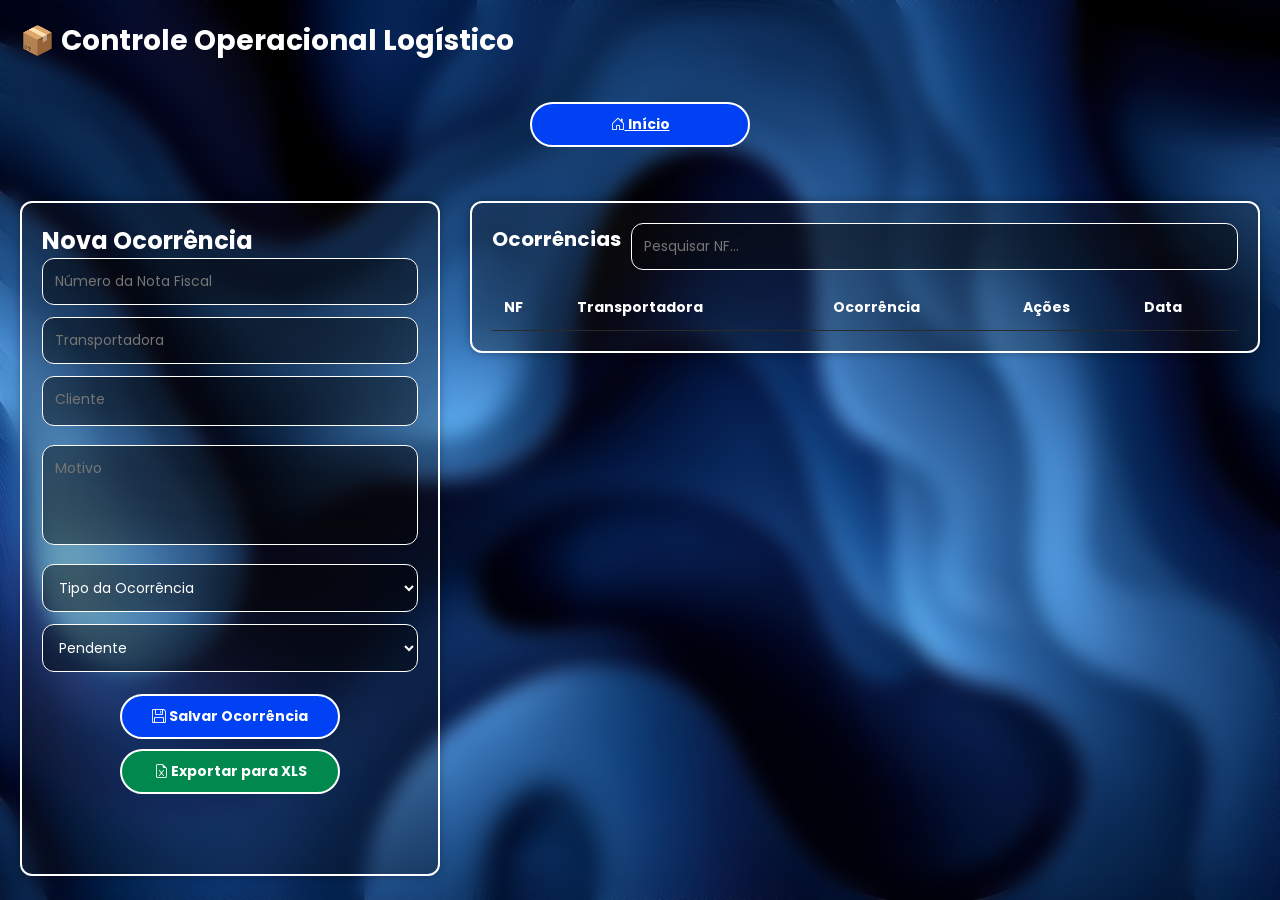
==== index.html @ b0772638 "Rename 02-index.html to index.html" ====
<!DOCTYPE html>
<html lang="pt-BR">
<head>
    <meta charset="UTF-8">
    <meta name="viewport" content="width=device-width, initial-scale=1.0">
    <title>Controle Operacional Logístico</title>
    <link rel="stylesheet" href="04-style.css">
   <link rel="stylesheet" href="https://cdn.jsdelivr.net/npm/bootstrap-icons@1.11.3/font/bootstrap-icons.min.css"> 
</head>
<body>
<img src = "images/fulbck.jpg" alt = "bluewall" class = logo>

<h1>📦 Controle Operacional Logístico</h1>

<div class="overlay">
    <a class="mainBtn" href="01-mainpage.html">
    <i class="bi bi-house-door"></i>
    Início
    </a>
</div>

<div class="container">

        
    <div class="card1" id = "formCard">

        <h2>Nova Ocorrência</h2>

        <input type="text" id="nf" placeholder="Número da Nota Fiscal">

        <input type="text" id="transportadora" placeholder="Transportadora">
        
        <textarea type="text" class="clientArea" id="cliente" placeholder="Cliente"></textarea>

        <textarea id="mtv" placeholder="Motivo"></textarea>

        <select id="tipo">
            <option value="">Tipo da Ocorrência</option>
            <option>Devolução parcial</option>
            <option>Entrega não realizada</option>
            <option>Veículo com problema</option>
            <option>Reagendamento</option>
        </select>
        
        <select id="status">
            <option value="Pendente">Pendente</option>
            <option value="Reentregar">Reentregar</option>
            <option value="DarEntrada">Dar Entrada</option>
        </select>


        <button class="saveBtn" onclick="adicionarOcorrencia()">
            <i class="bi bi-floppy"></i>
            Salvar Ocorrência
        </button>
        <button class= "exportBtn" onclick="exportXls()">
             <i class="bi bi-file-earmark-excel"></i>
            Exportar para XLS
        </button>

        <br><br>

    </div>

    <div class="card">

        <div class="topo">

            <h2>Ocorrências</h2>

            <input
                type="text"
                id="pesquisa"
                placeholder="Pesquisar NF..."
                onkeyup="renderizarTabela()"
            >

        </div>

        <table>

            <thead class = "tableHead">
                <tr>
                    <th>NF</th>
                    <th>Transportadora</th>
                    <th>Ocorrência</th>
                    <th>Ações</th>
                    <th>Data</th>
                </tr>
            </thead>

            <tbody id="tabelaOcorrencias"></tbody>

        </table>

    </div>

</div>

<script src="https://cdn.sheetjs.com/xlsx-latest/package/dist/xlsx.full.min.js"></script>

<script src="03-functions.js"></script>

</body>
</html>
---- 04-style.css ----
/* ===============================
CONTROLE GERAL DE FONTE
=============================== */
@import url('https://fonts.googleapis.com/css2?family=Nunito:ital,wght@0,200..1000;1,200..1000&family=Poppins:ital,wght@0,100;0,200;0,300;0,400;0,500;0,600;0,700;0,800;0,900;1,100;1,200;1,300;1,400;1,500;1,600;1,700;1,800;1,900&display=swap');


/* ===============================
RESET GERAL
=============================== */

*{
    margin:0;
    padding:0;
    box-sizing:border-box;
    font-family:Arial, Helvetica, sans-serif;
    font-family:"Poppins", sans-serif;
}


/* ===============================
BODY PRINCIPAL
=============================== */

body{
    min-height:100vh;
    background: url(images/fulbck.jpg) no-repeat center center fixed;
    background-size: cover;
    background-position: center;
    backdrop-filter: blur(10px);
    color:white;
    padding:20px;
}


/* ===============================
CONTROLE PADRÃO DE IMAGENS
=============================== */

img{ 
    height: 0vh;
    display: none;
    justify-content: center;
}


/* ===============================
TÍTULO PRINCIPAL
=============================== */

h1{
    margin-bottom:20px;
    font-size:28px;
    font-weight:bold;
}


/* ===============================
LAYOUT PRINCIPAL
CONTROLA O CONTEÚDO CENTRAL
=============================== */

.container{
    display:grid;

    /* RESPONSIVO */
    grid-template-columns:minmax(320px, 420px) 1fr;

    gap:30px;
    width:100%;
    align-items:start;
}


/* ===============================
CARDS
=============================== */

#formCard{
    display:none;
}


/* ===============================
ÁREA SUPERIOR
=============================== */

.overlay{
    width:100%;
    padding:10px;
    display:flex;
    margin-bottom: 1vh;
}


/* ===============================
CARD FORMULÁRIO
=============================== */

.card1{

    /* RESPONSIVO */
    width:100%;
    max-width:420px;

    margin-top: 25px;

    backdrop-filter: blur(30px);

    background: rgba(19, 18, 18, 0.267);

    border: 2px solid white;

    padding:20px;

    border-radius:12px;

    box-shadow:0 0 10px rgba(0,0,0,.3);
}


/* ===============================
CARD TABELA
=============================== */

.card{

    width: 100%;

    margin-top: 25px;

    backdrop-filter: blur(30px);

    background: rgba(31, 30, 30, 0.267);

    border: 2px solid white;

    padding:20px;

    border-radius:12px;

    box-shadow:0 0 10px rgba(0,0,0,.3);

    /* RESPONSIVO */
    overflow-x:auto;
}


.card h2{
    margin-bottom:15px;
    font-size:20px;
}


/* ===============================
INPUTS E FORMULÁRIOS
=============================== */

input,
select,
textarea{

    width:100%;

    padding:12px;

    margin-bottom:12px;

    border:1px solid white;

    border-radius:12px;

    backdrop-filter: blur(30px);

    background: rgba(0, 0, 0, 0.363);

    color:white;

    outline:none;

    font-size:14px;
}


/* ===============================
FOCUS DOS CAMPOS
=============================== */

input:focus,
select:focus,
textarea:focus{

    border:2px solid #2563eb;

    transition:0.2s;
}


/* ===============================
ÁREAS DE TEXTO
=============================== */

textarea{

    resize:none;

    height:100px;

    transition:0.2s;
}


textarea:focus{

    height:150px;

    transition:0.2s;
}


.clientArea{

    height: 50px;
}


/* ===============================
BOTÕES PRINCIPAIS
=============================== */

.mainBtn{

    text-align: center;

    /* RESPONSIVO */
    width:100%;
    max-width:220px;

    height:45px;

    padding:10px;

    margin:10px auto;

    display:block;

    border:2px solid white;

    border-radius:25px;

    background:#0041f3;

    color:white;

    font-weight:bold;

    cursor:pointer;

    font-size:14px;

    transition: transform 0.2 ease;
}


.mainBtn:hover{

    background:#002975;

    transform: scale(1.10);
}


/* ===============================
BOTÃO EXPORTAR
=============================== */

.exportBtn{

    text-align: center;

    width:100%;
    max-width:220px;

    height:45px;

    padding:10px;

    margin:10px auto;

    display:block;

    border:2px solid white;

    border-radius:25px;

    background:#00884f;

    color:white;

    font-weight:bold;

    cursor:pointer;

    font-size:14px;

    transition: transform 0.2 ease;
}


.exportBtn:hover{

    background:#005230;

    transform: scale(1.10);
}


/* ===============================
BOTÃO SALVAR
=============================== */

.saveBtn{

    text-align: center;

    width:100%;
    max-width:220px;

    height:45px;

    padding:10px;

    margin:10px auto;

    display:block;

    border:2px solid white;

    border-radius:25px;

    background:#0041f3;

    color:white;

    font-weight:bold;

    cursor:pointer;

    font-size:14px;

    transition: transform 0.2 ease;
}


.saveBtn:hover{

    background:#002975;

    transform: scale(1.10);
}


/* ===============================
BOTÕES GERAIS
=============================== */

button{

    width:100%;

    padding:12px;

    border:none;

    border-radius:8px;

    background:#005ce6;

    color:white;

    font-weight:bold;

    cursor:pointer;

    transition:0.2s;

    font-size:14px;
}


button:hover{

    background:#1d4ed8;
}


/* ===============================
TOPO DA TABELA
=============================== */

.topo{

    display:flex;

    justify-content:space-between;

    align-items:center;

    margin-bottom:15px;

    gap:10px;
}


.topo input{

    margin:0;
}


/* ===============================
TABELA
=============================== */

table{

    width:100%;

    border-collapse:collapse;
}


/* ===============================
CABEÇALHO E CÉLULAS
=============================== */

th,
td{

    padding:12px;

    text-align:left;

    border-bottom:1px solid rgb(42, 42, 42);

    font-size:14px;
}


/* ===============================
CABEÇALHO
=============================== */

.tableHead{

    padding: 100px;

    color:#ffffff;
}


/* ===============================
LINHAS DA TABELA
=============================== */

tbody tr{

    transition:0.2s;
}


tbody tr:hover{

    background:#ffffff36;
}


/* ===============================
STATUS
=============================== */

.status{

    padding:6px 10px;

    border-radius:20px;

    font-size:12px;

    font-weight:bold;

    display:inline-block;
}


/* ===============================
STATUS PENDENTE
=============================== */

.Pendente{

    background:#facc15;

    color:rgb(255, 255, 255);
}


/* ===============================
STATUS REENTREGAR
=============================== */

.Reentregar{

    background:#22c55e;

    color:white;
}


/* ===============================
STATUS DAR ENTRADA
=============================== */

.DarEntrada{

    background:#ef4444;

    color:white;
}


/* ===============================
BOTÃO DELETAR
=============================== */

.deleteBtn{

    background-color:#ff0000;

    border-radius: 15px;

    color: white;

    padding: 6px 10px;

    font-size: 12px;

    border: 2px solid #ffffff;

    transition: transform 0.2 ease;
}


.deleteBtn:hover{

    transform: scale(1.10);

    background-color: rgb(160, 0, 0);
}


/* ===============================
BOTÃO EDITAR
=============================== */

.editBtn{

    border-radius: 15px;

    color: white;

    background-color: rgb(0, 106, 255);

    border: 2px solid #ffffff;

    padding: 6px 10px;

    font-size: 12px;

    transition: transform 0.2 ease;
}


.editBtn:hover{

    transform: scale(1.10);

    background-color: rgb(0, 73, 174);
}


/* ===============================
DASHBOARD
=============================== */

.dashboard{

    display:grid;

    /* RESPONSIVO */
    grid-template-columns:repeat(auto-fit, minmax(180px, 1fr));

    gap:15px;

    margin-bottom:20px;
}


/* ===============================
BOXES DASHBOARD
=============================== */

.dashboard .box{

    background:rgb(42, 42, 42);

    padding:20px;

    border-radius:12px;

    text-align:center;

    box-shadow:0 0 10px rgba(0,0,0,.3);
}


/* ===============================
TÍTULOS DASHBOARD
=============================== */

.dashboard h3{

    font-size:14px;

    margin-bottom:10px;

    color:#94a3b8;
}


/* ===============================
NÚMEROS DASHBOARD
=============================== */

.dashboard p{

    font-size:28px;

    font-weight:bold;
}


/* ===============================
SEÇÃO MAIN PAGE
=============================== */

.boxOne{

    height: auto;

    width:90%;

    max-width:400px;

    background: rgba(19, 18, 18, 0.267);

    align-items: center;

    margin:120px auto;

    padding: 30px;

    display: grid;

    justify-content: center;

    border-radius: 20px; 

    border: 1px solid white;       
}


/* ===============================
LOGO MAIN PAGE
=============================== */

.logo2{

    height:auto;

    width:100%;

    max-width:350px;

    display:block;

    margin:0 auto;

    padding: 5px;
}


/* ===============================
BOTÃO DASHBOARD
=============================== */

.dashBtn{

    width:100%;

    max-width:220px;

    height:45px;

    margin:20px auto;

    padding:10px;

    display:block;

    border:2px solid white;

    border-radius:25px;

    background:#0041f3;

    color:white;

    font-weight:bold;

    cursor:pointer;

    font-size:14px;

    transition: transform 0.2 ease;
}


.dashBtn:hover{

    background:#002975;

    transform: scale(1.10);
}


/* ===============================
TEXTO MAIN PAGE
=============================== */

.line2{

    display: flex;

    justify-content: center;

    margin-bottom: 15px;
}


/* ===============================
RESPONSIVIDADE
=============================== */

@media(max-width: 1024px){

    .container{

        grid-template-columns:1fr;
    }

    .card1{

        max-width:100%;
    }

    .topo{

        flex-direction:column;

        align-items:stretch;
    }

    table{

        font-size:12px;
    }

    th,
    td{

        padding:8px;
    }

    .dashboard{

        grid-template-columns:repeat(2,1fr);
    }

}


@media(max-width: 600px){

    body{

        padding:10px;
    }

    h1{

        font-size:22px;

        text-align:center;
    }

    .dashboard{

        grid-template-columns:1fr;
    }

    .boxOne{

        padding:20px;
    }

    .logo2{

        max-width:250px;
    }

}
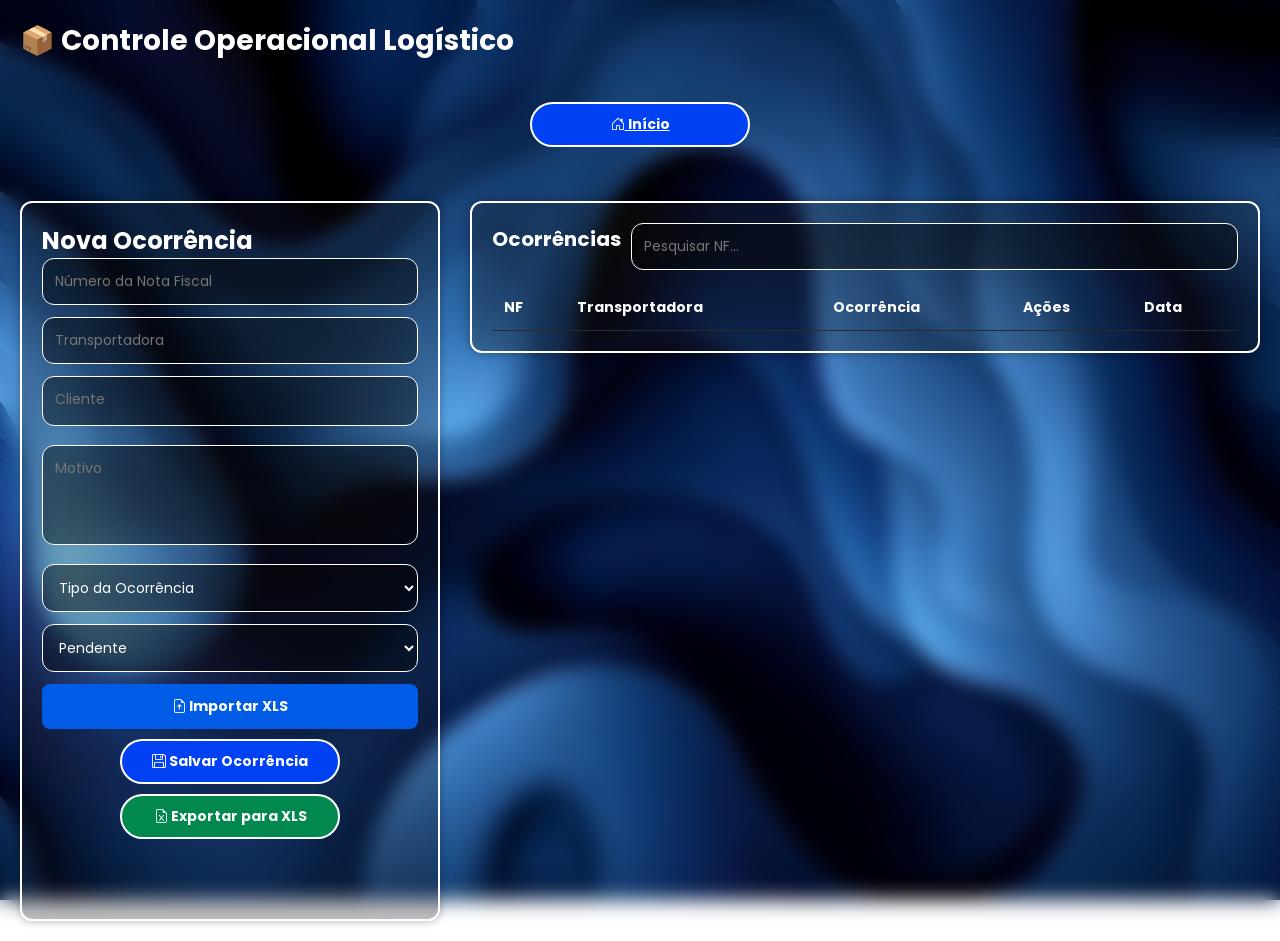
==== commit c703378c: "Adicionado Função para importar planilhas já salvas" ====
--- a/index.html
+++ b/index.html
@@ -21,7 +21,6 @@
 
 <div class="container">
 
-        
     <div class="card1" id = "formCard">
 
         <h2>Nova Ocorrência</h2>
@@ -48,6 +47,12 @@
             <option value="DarEntrada">Dar Entrada</option>
         </select>
 
+        <button class="importBtn" onclick="document.getElementById('importarXls').click()">
+         <i class="bi bi-file-earmark-arrow-up"></i>
+           Importar XLS
+      </button>
+
+       <input type="file" id="importarXls"accept=".xlsx, .xls" style="display: none;">
 
         <button class="saveBtn" onclick="adicionarOcorrencia()">
             <i class="bi bi-floppy"></i>
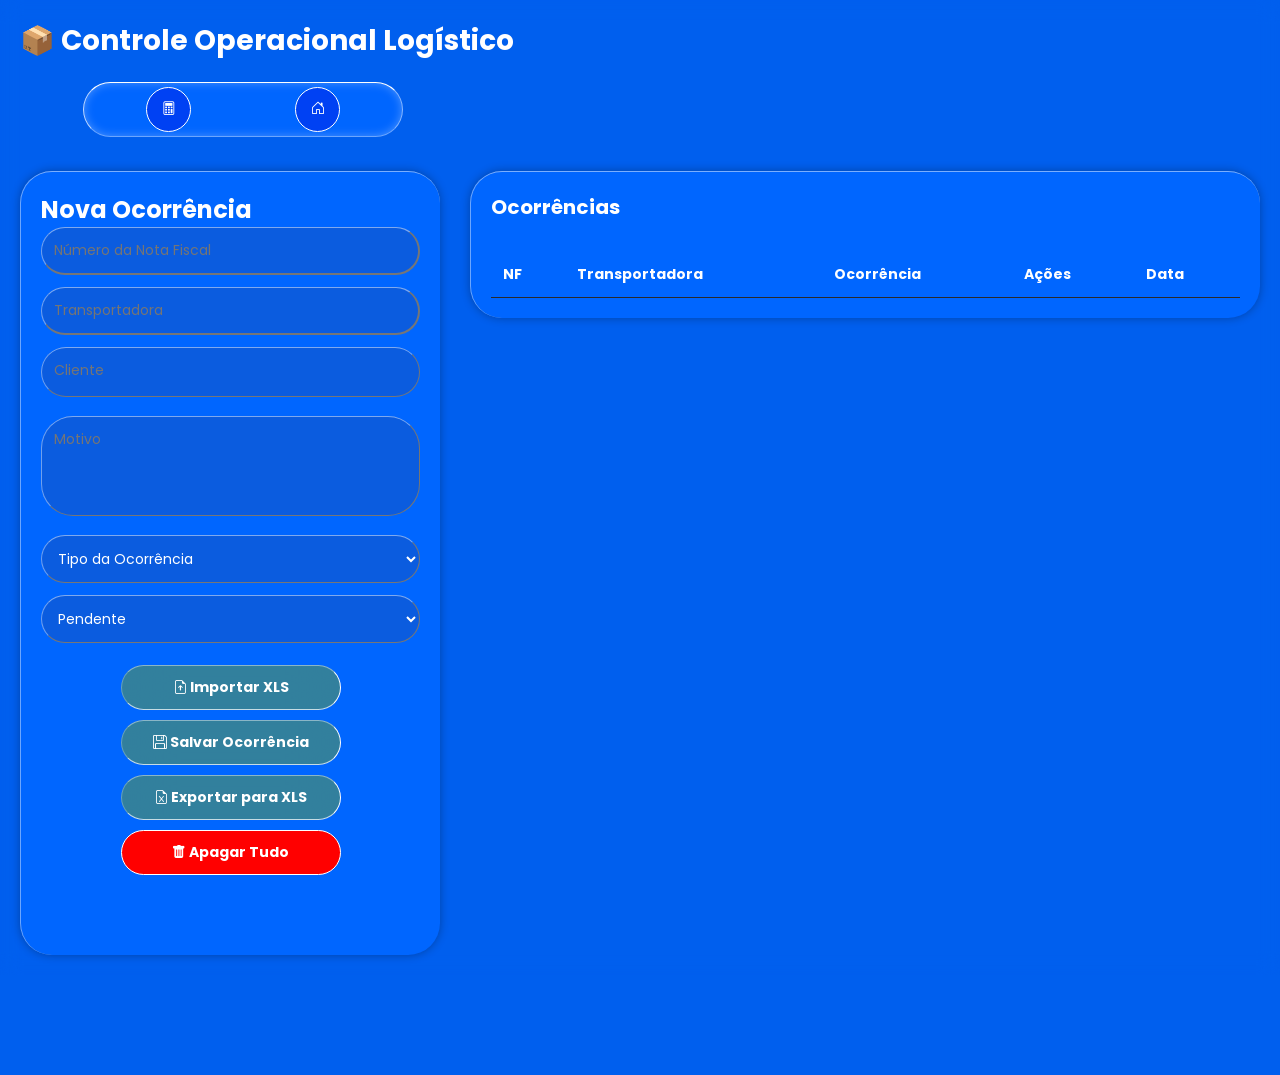
==== commit 064899bb: "Enhance UI with undo toast and delete all feature Added undo toast notification and delete all butto" ====
--- a/index.html
+++ b/index.html
@@ -7,15 +7,27 @@
     <link rel="stylesheet" href="04-style.css">
    <link rel="stylesheet" href="https://cdn.jsdelivr.net/npm/bootstrap-icons@1.11.3/font/bootstrap-icons.min.css"> 
 </head>
+
 <body>
+    
+    <div id="undoToast" class="undo-toast">
+        <span id="undoMessage">
+            Ocorrência removida.
+        </span>
+        <button onclick="desfazerExclusao()">
+            Desfazer
+        </button>
+        <div class="undo-progress"></div>
+    </div>
 <img src = "images/fulbck.jpg" alt = "bluewall" class = logo>
 
 <h1>📦 Controle Operacional Logístico</h1>
 
 <div class="overlay">
-    <a class="mainBtn" href="01-mainpage.html">
+    <a class="contBtn" href="contagem.html">
+    <i class="bi bi-calculator"></i>
+    <a class="mainBtn" href="mainpage.html">
     <i class="bi bi-house-door"></i>
-    Início
     </a>
 </div>
 
@@ -52,7 +64,7 @@
            Importar XLS
       </button>
 
-       <input type="file" id="importarXls"accept=".xlsx, .xls" style="display: none;">
+       <input type="file" class= "importBtn" id="importarXls"accept=".xlsx, .xls" style="display: none;">
 
         <button class="saveBtn" onclick="adicionarOcorrencia()">
             <i class="bi bi-floppy"></i>
@@ -61,6 +73,11 @@
         <button class= "exportBtn" onclick="exportXls()">
              <i class="bi bi-file-earmark-excel"></i>
             Exportar para XLS
+        </button>
+
+        <button class= "deleteAll" onclick="delAll()">
+            <i class="bi bi-trash-fill"></i> 
+            Apagar Tudo 
         </button>
 
         <br><br>
@@ -72,13 +89,6 @@
         <div class="topo">
 
             <h2>Ocorrências</h2>
-
-            <input
-                type="text"
-                id="pesquisa"
-                placeholder="Pesquisar NF..."
-                onkeyup="renderizarTabela()"
-            >
 
         </div>
 
--- a/04-style.css
+++ b/04-style.css
@@ -23,7 +23,7 @@
 
 body{
     min-height:100vh;
-    background: url(images/fulbck.jpg) no-repeat center center fixed;
+    background-color: rgb(0, 95, 238);
     background-size: cover;
     background-position: center;
     backdrop-filter: blur(10px);
@@ -61,13 +61,19 @@
 
 .container{
     display:grid;
-
-    /* RESPONSIVO */
     grid-template-columns:minmax(320px, 420px) 1fr;
-
     gap:30px;
     width:100%;
     align-items:start;
+}
+
+.container-contagem{
+    display:grid;
+    grid-template-columns:minmax(420px, 420px) 1fr;
+    gap:30px;
+    width:100%;
+    align-items:start;
+
 }
 
 
@@ -81,40 +87,47 @@
 
 
 /* ===============================
-ÁREA SUPERIOR
+ÁREA SUPERIOR - HUB
 =============================== */
 
 .overlay{
-    width:100%;
+    display:grid;
+    justify-content:start;
+    align-items:center;
+    width:100%;
+    max-width:320px;
+    max-height:55px;
     padding:10px;
     display:flex;
+    margin-left:7vh;
     margin-bottom: 1vh;
-}
-
-
+    background-color: rgb(0, 102, 255);
+    border-top:1px solid rgb(255, 255, 255);
+    border-left:1px solid rgba(255, 255, 255, 0.753);
+    border-right:1px solid rgba(255, 255, 255, 0.541);
+    border-bottom:1px solid rgba(255, 255, 255, 0.418);
+    box-shadow: inset 0 0 10px rgba(255,255,255,.3);
+    border-radius:32px;
+}
+    
+  
 /* ===============================
 CARD FORMULÁRIO
 =============================== */
 
 .card1{
-
-    /* RESPONSIVO */
     width:100%;
     max-width:420px;
-
     margin-top: 25px;
-
-    backdrop-filter: blur(30px);
-
-    background: rgba(19, 18, 18, 0.267);
-
-    border: 2px solid white;
-
+    background-color: rgb(0, 102, 255);
+    border-top:1px solid rgba(255, 255, 255, 0.479);
+    border-left:1px solid rgba(255, 255, 255, 0.418);
     padding:20px;
-
-    border-radius:12px;
-
+    border-radius:32px;
     box-shadow:0 0 10px rgba(0,0,0,.3);
+    padding:20px;
+    border-radius:32px;
+    box-shadow:0 0 10px rgba(0,0,0,.3);
 }
 
 
@@ -123,24 +136,15 @@
 =============================== */
 
 .card{
-
     width: 100%;
-
     margin-top: 25px;
-
-    backdrop-filter: blur(30px);
-
-    background: rgba(31, 30, 30, 0.267);
-
-    border: 2px solid white;
-
+    background-color: rgb(0, 102, 255);
     padding:20px;
-
-    border-radius:12px;
-
+    border-radius:32px;
+    border-top:1px solid rgba(255, 255, 255, 0.479);
+    border-left:1px solid rgba(255, 255, 255, 0.418);
     box-shadow:0 0 10px rgba(0,0,0,.3);
-
-    /* RESPONSIVO */
+    padding:20px;
     overflow-x:auto;
 }
 
@@ -158,25 +162,15 @@
 input,
 select,
 textarea{
-
-    width:100%;
-
+    width:100%;
     padding:12px;
-
     margin-bottom:12px;
-
-    border:1px solid white;
-
-    border-radius:12px;
-
-    backdrop-filter: blur(30px);
-
-    background: rgba(0, 0, 0, 0.363);
-
-    color:white;
-
+    border-top:1px solid rgba(255, 255, 255, 0.479);
+    border-left:1px solid rgba(255, 255, 255, 0.418);
+    border-radius:32px;
+    background:rgba(78, 38, 38, 0.144);
+    color:white;
     outline:none;
-
     font-size:14px;
 }
 
@@ -190,7 +184,6 @@
 textarea:focus{
 
     border:2px solid #2563eb;
-
     transition:0.2s;
 }
 
@@ -200,219 +193,147 @@
 =============================== */
 
 textarea{
-
     resize:none;
-
     height:100px;
-
     transition:0.2s;
 }
 
 
 textarea:focus{
-
     height:150px;
-
     transition:0.2s;
 }
 
-
 .clientArea{
-
     height: 50px;
 }
 
 
 /* ===============================
-BOTÕES PRINCIPAIS
-=============================== */
+BOTÕES GERAIS
+=============================== */
+
+.btn-Contagem{
+    backdrop-filter: blur(25px); 
+    border-top:1px solid rgba(255, 255, 255, 0.432);
+    border-left:1px solid rgba(255, 255, 255, 0.274);
+    border-bottom:1px solid rgba(255, 255, 255, 0.726);
+    border-right:1px solid rgb(255, 255, 255);
+    border-radius:25px;
+    background:#468b77b7;
+    color:white;
+    font-weight:bold;
+    cursor:pointer;
+    font-size:14px;
+    transition: transform 0.2 ease;
+}
+
+button{
+    text-align: center;
+    width:100%;
+    max-width:220px;
+    height:45px;
+    padding:10px;
+    margin:10px auto;
+    display:block;
+    backdrop-filter: blur(25px); 
+    border-top:1px solid rgba(255, 255, 255, 0.432);
+    border-left:1px solid rgba(255, 255, 255, 0.274);
+    border-bottom:1px solid rgba(255, 255, 255, 0.726);
+    border-right:1px solid rgb(255, 255, 255);
+    border-radius:25px;
+    background:#468b77b7;
+    color:white;
+    font-weight:bold;
+    cursor:pointer;
+    font-size:14px;
+    transition: transform 0.2 ease;
+}
+
+
+button:hover{
+
+    background:#2c574ab7;
+
+    transform: scale(1.10);
+}
 
 .mainBtn{
-
     text-align: center;
-
-    /* RESPONSIVO */
-    width:100%;
-    max-width:220px;
-
+    width:15%;
     height:45px;
-
     padding:10px;
-
     margin:10px auto;
-
     display:block;
-
-    border:2px solid white;
-
-    border-radius:25px;
-
+    border:1px solid white;
+    border-radius:32px;
     background:#0041f3;
-
-    color:white;
-
-    font-weight:bold;
-
+    color:white;
+    font-weight:bold;
     cursor:pointer;
-
-    font-size:14px;
-
+    font-size:14px;
     transition: transform 0.2 ease;
 }
 
 
 .mainBtn:hover{
-
     background:#002975;
-
     transform: scale(1.10);
 }
 
-
-/* ===============================
-BOTÃO EXPORTAR
-=============================== */
-
-.exportBtn{
-
+.contBtn{
     text-align: center;
-
-    width:100%;
-    max-width:220px;
-
+    width:15%;
     height:45px;
-
     padding:10px;
-
     margin:10px auto;
-
     display:block;
-
-    border:2px solid white;
-
-    border-radius:25px;
-
-    background:#00884f;
-
-    color:white;
-
-    font-weight:bold;
-
+    border:1px solid white;
+    border-radius:32px;
+    background:#0041f3;
+    color:white;
+    font-weight:bold;
     cursor:pointer;
-
-    font-size:14px;
-
-    transition: transform 0.2 ease;
-}
-
-
-.exportBtn:hover{
-
-    background:#005230;
-
+    font-size:14px;
+    transition: transform 0.2 ease;
+
+}
+
+.contBtn:hover{
+    background:#002975;
     transform: scale(1.10);
 }
 
-
-/* ===============================
-BOTÃO SALVAR
-=============================== */
-
-.saveBtn{
-
+.van{
     text-align: center;
-
-    width:100%;
-    max-width:220px;
-
-    height:45px;
-
+    width:100%;
+    height:120px;
     padding:10px;
-
     margin:10px auto;
-
     display:block;
-
-    border:2px solid white;
-
-    border-radius:25px;
-
+    border:1px solid white;
+    border-radius:32px;
     background:#0041f3;
-
-    color:white;
-
-    font-weight:bold;
-
+    color:white;
+    font-weight:bold;
     cursor:pointer;
-
-    font-size:14px;
-
-    transition: transform 0.2 ease;
-}
-
-
-.saveBtn:hover{
-
-    background:#002975;
-
-    transform: scale(1.10);
-}
-
-
-/* ===============================
-BOTÕES GERAIS
-=============================== */
-
-button{
-
-    width:100%;
-
-    padding:12px;
-
-    border:none;
-
-    border-radius:8px;
-
-    background:#005ce6;
-
-    color:white;
-
-    font-weight:bold;
-
-    cursor:pointer;
-
-    transition:0.2s;
-
-    font-size:14px;
-}
-
-
-button:hover{
-
-    background:#1d4ed8;
-}
-
+    font-size:14px;
+    transition: transform 0.2 ease;
+    
+}
 
 /* ===============================
 TOPO DA TABELA
 =============================== */
 
 .topo{
-
     display:flex;
-
     justify-content:space-between;
-
     align-items:center;
-
     margin-bottom:15px;
-
     gap:10px;
 }
-
-
 .topo input{
-
     margin:0;
 }
 
@@ -422,9 +343,7 @@
 =============================== */
 
 table{
-
-    width:100%;
-
+    width:100%;
     border-collapse:collapse;
 }
 
@@ -435,13 +354,9 @@
 
 th,
 td{
-
     padding:12px;
-
     text-align:left;
-
     border-bottom:1px solid rgb(42, 42, 42);
-
     font-size:14px;
 }
 
@@ -451,9 +366,7 @@
 =============================== */
 
 .tableHead{
-
     padding: 100px;
-
     color:#ffffff;
 }
 
@@ -463,13 +376,9 @@
 =============================== */
 
 tbody tr{
-
     transition:0.2s;
 }
-
-
 tbody tr:hover{
-
     background:#ffffff36;
 }
 
@@ -479,15 +388,10 @@
 =============================== */
 
 .status{
-
     padding:6px 10px;
-
     border-radius:20px;
-
     font-size:12px;
-
-    font-weight:bold;
-
+    font-weight:bold;
     display:inline-block;
 }
 
@@ -497,9 +401,7 @@
 =============================== */
 
 .Pendente{
-
     background:#facc15;
-
     color:rgb(255, 255, 255);
 }
 
@@ -509,9 +411,7 @@
 =============================== */
 
 .Reentregar{
-
     background:#22c55e;
-
     color:white;
 }
 
@@ -521,241 +421,255 @@
 =============================== */
 
 .DarEntrada{
-
     background:#ef4444;
-
-    color:white;
-}
-
+    color:white;
+}
 
 /* ===============================
 BOTÃO DELETAR
 =============================== */
 
 .deleteBtn{
-
+    background-color:#ff0000e3;
+    border-radius: 25px;
+    color: white;
+    padding: 6px 10px;
+    font-size: 12px;
+    border: 1px solid #ffffff;
+    transition: transform 0.2 ease;
+}
+
+.deleteBtn:hover{
+    transform: scale(1.10);
+    background-color: rgb(160, 0, 0);
+}
+
+.deleteAll{
     background-color:#ff0000;
-
+    border-radius: 25px;
+    color: white;
+    padding: 6px 10px;
+    font-size: 14px;
+    border: 1px solid #ffffff;
+    transition: transform 0.2 ease;
+}
+
+.deleteAll:hover{
+    transform: scale(1.10);
+    background-color: rgb(160, 0, 0);
+}
+
+/* ===============================
+BOTÃO EDITAR
+=============================== */
+
+.editBtn{
     border-radius: 15px;
-
     color: white;
-
+    background-color: rgb(0, 106, 255);
+    border: 1px solid #ffffff;
     padding: 6px 10px;
-
     font-size: 12px;
-
-    border: 2px solid #ffffff;
-
-    transition: transform 0.2 ease;
-}
-
-
-.deleteBtn:hover{
-
+    transition: transform 0.2 ease;
+}
+
+.editBtn:hover{
     transform: scale(1.10);
-
-    background-color: rgb(160, 0, 0);
-}
-
-
-/* ===============================
-BOTÃO EDITAR
-=============================== */
-
-.editBtn{
-
-    border-radius: 15px;
-
+    background-color: rgb(0, 73, 174);
+}
+
+/* ===============================
+DASHBOARD
+=============================== */
+
+.dashboard{
+    display:grid;
+    grid-template-columns:repeat(auto-fit, minmax(180px, 1fr));
+    gap:15px;
+    margin-bottom:20px;
+}
+
+/* ===============================
+BOXES DASHBOARD
+=============================== */
+
+.dashboard .box{
+    background:rgb(42, 42, 42);
+    padding:20px;
+    border-radius:12px;
+    text-align:center;
+    box-shadow:0 0 10px rgba(0,0,0,.3);
+}
+
+/* ===============================
+TÍTULOS DASHBOARD
+=============================== */
+
+.dashboard h3{
+    font-size:14px;
+    margin-bottom:10px;
+    color:#94a3b8;
+}
+
+/* ===============================
+NÚMEROS DASHBOARD
+=============================== */
+
+.dashboard p{
+    font-size:28px;
+    font-weight:bold;
+}
+
+
+/* ===============================
+SEÇÃO MAIN PAGE
+=============================== */
+
+.boxOne{
+    height: auto;
+    width:90%;
+    max-width:400px;
+    background: rgba(19, 18, 18, 0.267);
+    align-items: center;
+    margin:120px auto;
+    padding: 30px;
+    display: grid;
+    justify-content: center;
+    border-radius: 20px; 
+    border: 1px solid white;       
+}
+
+/* ===============================
+LOGO MAIN PAGE
+=============================== */
+
+.logo2{
+    height:auto;
+    width:100%;
+    max-width:350px;
+    display:block;
+    margin:0 auto;
+    padding: 5px;
+}
+
+/* ===============================
+BOTÃO DASHBOARD
+=============================== */
+
+.dashBtn{
+    width:100%;
+    max-width:220px;
+    height:45px;
+    margin:20px auto;
+    padding:10px;
+    display:block;
+    border:2px solid white;
+    border-radius:25px;
+    background:#0041f3;
+    color:white;
+    font-weight:bold;
+    cursor:pointer;
+    font-size:14px;
+    transition: transform 0.2 ease;
+}
+
+.dashBtn:hover{
+    background:#002975;
+    transform: scale(1.10);
+}
+
+
+/* ===============================
+TEXTO MAIN PAGE
+=============================== */
+
+.line2{
+    display: flex;
+    justify-content: center;
+    margin-bottom: 15px;
+}
+
+/* ===============================
+ESTILIZAÇÃO PARA NOVAS LINHAS ADICIONADAS(INPUT IRÁ PISCAR COM ALGUMA COR)
+=============================== */
+.blink-highlight{
+    animation: blink 0.9s ease-in-out 0s 3;
+    --blink-color: rgba(255, 255, 255, 0.6);
+}
+
+@keyframes blink{
+    0%{ background: transparent; }
+    50%{ background: var(--blink-color); }
+    100%{ background: transparent; }
+}
+
+/* ===============================
+LAYOUT DE TOAST DE DESFAZER AÇÃO
+=============================== */
+
+.undo-toast{
+    position: fixed;
+    bottom: 20px;
+    left: 50%;
+    transform: translateX(-50%) translateY(120px);
+    background: #1f2937;
     color: white;
-
-    background-color: rgb(0, 106, 255);
-
-    border: 2px solid #ffffff;
-
-    padding: 6px 10px;
-
-    font-size: 12px;
-
-    transition: transform 0.2 ease;
-}
-
-
-.editBtn:hover{
-
-    transform: scale(1.10);
-
-    background-color: rgb(0, 73, 174);
-}
-
-
-/* ===============================
-DASHBOARD
-=============================== */
-
-.dashboard{
-
-    display:grid;
-
-    /* RESPONSIVO */
-    grid-template-columns:repeat(auto-fit, minmax(180px, 1fr));
-
-    gap:15px;
-
-    margin-bottom:20px;
-}
-
-
-/* ===============================
-BOXES DASHBOARD
-=============================== */
-
-.dashboard .box{
-
-    background:rgb(42, 42, 42);
-
-    padding:20px;
-
-    border-radius:12px;
-
-    text-align:center;
-
-    box-shadow:0 0 10px rgba(0,0,0,.3);
-}
-
-
-/* ===============================
-TÍTULOS DASHBOARD
-=============================== */
-
-.dashboard h3{
-
-    font-size:14px;
-
-    margin-bottom:10px;
-
-    color:#94a3b8;
-}
-
-
-/* ===============================
-NÚMEROS DASHBOARD
-=============================== */
-
-.dashboard p{
-
-    font-size:28px;
-
-    font-weight:bold;
-}
-
-
-/* ===============================
-SEÇÃO MAIN PAGE
-=============================== */
-
-.boxOne{
-
-    height: auto;
-
-    width:90%;
-
-    max-width:400px;
-
-    background: rgba(19, 18, 18, 0.267);
-
+    padding: 14px 18px;
+    border-radius: 12px;
+    display: flex;
     align-items: center;
-
-    margin:120px auto;
-
-    padding: 30px;
-
-    display: grid;
-
-    justify-content: center;
-
-    border-radius: 20px; 
-
-    border: 1px solid white;       
-}
-
-
-/* ===============================
-LOGO MAIN PAGE
-=============================== */
-
-.logo2{
-
+    gap: 15px;
+    min-width: 350px;
+    box-shadow: 0 10px 25px rgba(0,0,0,.3);
+    opacity: 0;
+    transition: .35s ease;
+    overflow: hidden;
+    z-index: 9999;
+}
+
+.undo-toast.show{
+    opacity: 1;
+    transform: translateX(-50%) translateY(0);
+}
+
+.undo-toast button{
+    width:auto;
     height:auto;
-
-    width:100%;
-
-    max-width:350px;
-
-    display:block;
-
-    margin:0 auto;
-
-    padding: 5px;
-}
-
-
-/* ===============================
-BOTÃO DASHBOARD
-=============================== */
-
-.dashBtn{
-
-    width:100%;
-
-    max-width:220px;
-
-    height:45px;
-
-    margin:20px auto;
-
-    padding:10px;
-
-    display:block;
-
-    border:2px solid white;
-
-    border-radius:25px;
-
-    background:#0041f3;
-
-    color:white;
-
-    font-weight:bold;
-
+    margin:0;
+    padding:0;
+    border:none;
+    background:transparent;
+    color:#60a5fa;
+    font-weight:bold;
     cursor:pointer;
-
-    font-size:14px;
-
-    transition: transform 0.2 ease;
-}
-
-
-.dashBtn:hover{
-
-    background:#002975;
-
-    transform: scale(1.10);
-}
-
-
-/* ===============================
-TEXTO MAIN PAGE
-=============================== */
-
-.line2{
-
-    display: flex;
-
-    justify-content: center;
-
-    margin-bottom: 15px;
-}
-
+    box-shadow:none;
+}
+
+.undo-progress{
+    position: absolute;
+    bottom: 0;
+    left: 0;
+
+    width: 100%;
+    height: 4px;
+
+    background: #3b82f6;
+
+    transform-origin: left;
+}
+
+.undo-progress.animate{
+    animation: undoTimer 5s linear forwards;
+}
+
+@keyframes undoTimer{
+    from{
+        transform: scaleX(1);
+    }
+    to{
+        transform: scaleX(0);
+    }
+}
 
 /* ===============================
 RESPONSIVIDADE
@@ -764,35 +678,27 @@
 @media(max-width: 1024px){
 
     .container{
-
         grid-template-columns:1fr;
     }
-
     .card1{
-
         max-width:100%;
     }
-
     .topo{
 
         flex-direction:column;
-
         align-items:stretch;
     }
 
     table{
-
         font-size:12px;
     }
 
     th,
     td{
-
         padding:8px;
     }
 
     .dashboard{
-
         grid-template-columns:repeat(2,1fr);
     }
 
@@ -800,31 +706,21 @@
 
 
 @media(max-width: 600px){
-
     body{
-
         padding:10px;
     }
-
     h1{
-
         font-size:22px;
-
         text-align:center;
     }
-
     .dashboard{
-
         grid-template-columns:1fr;
     }
 
     .boxOne{
-
         padding:20px;
     }
-
     .logo2{
-
         max-width:250px;
     }
 
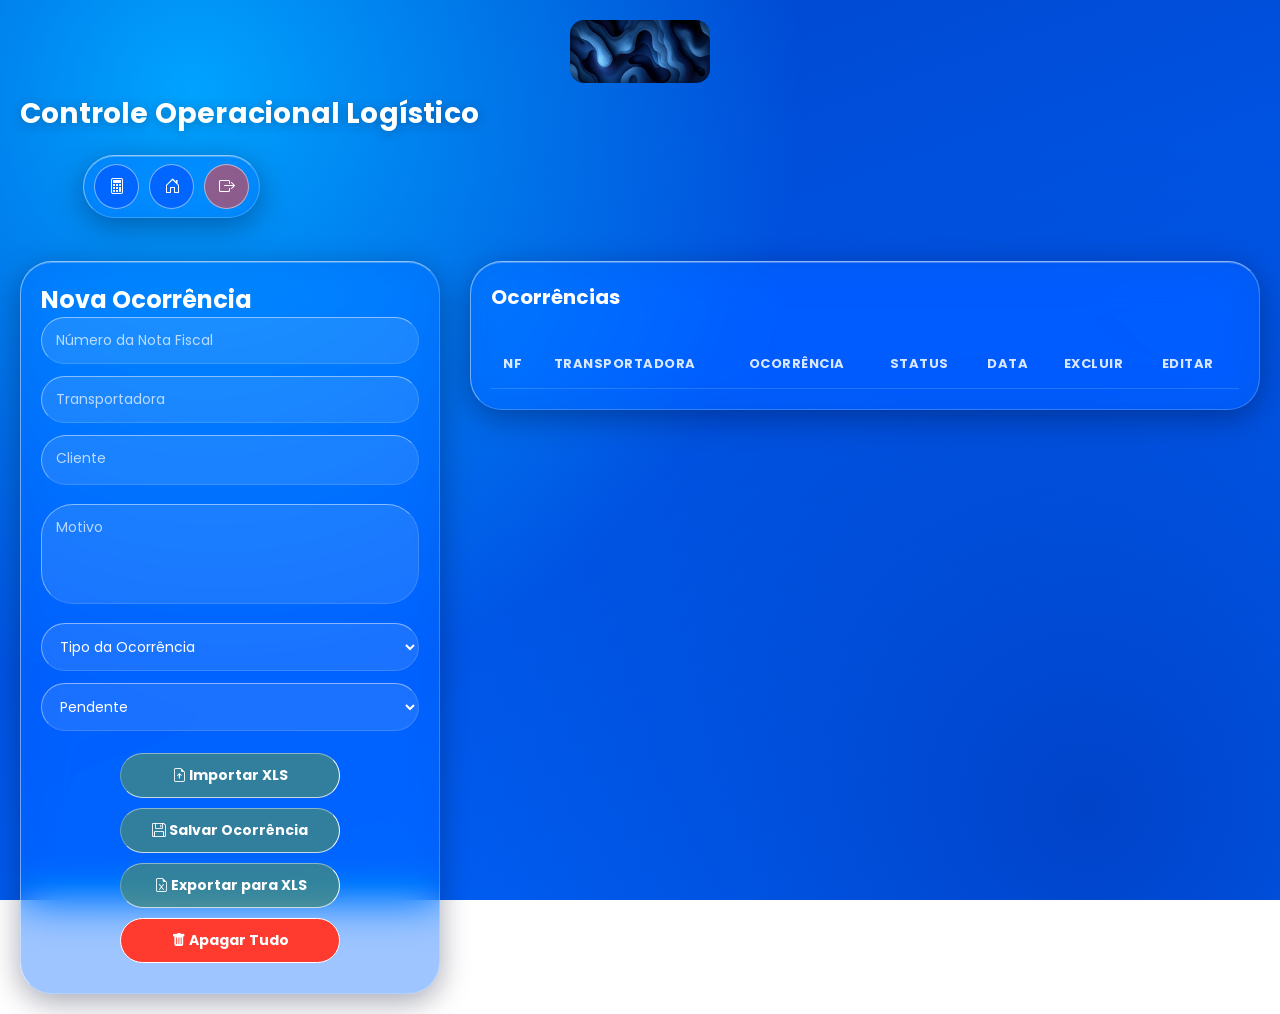
==== commit e7a02633: "Update index.html" ====
--- a/index.html
+++ b/index.html
@@ -5,116 +5,118 @@
     <meta name="viewport" content="width=device-width, initial-scale=1.0">
     <title>Controle Operacional Logístico</title>
     <link rel="stylesheet" href="04-style.css">
-   <link rel="stylesheet" href="https://cdn.jsdelivr.net/npm/bootstrap-icons@1.11.3/font/bootstrap-icons.min.css"> 
+    <link rel="stylesheet" href="https://cdn.jsdelivr.net/npm/bootstrap-icons@1.11.3/font/bootstrap-icons.min.css">
+
+    <!-- Login precisa ser validado antes do conteúdo ser desenhado,
+         por isso o script e a checagem ficam aqui no <head>. -->
+    <script src="mainpage.js"></script>
+    <script>exigirLogin();</script>
 </head>
 
 <body>
-    
-    <div id="undoToast" class="undo-toast">
-        <span id="undoMessage">
-            Ocorrência removida.
-        </span>
-        <button onclick="desfazerExclusao()">
-            Desfazer
-        </button>
+
+    <div id="undoToast" class="undo-toast" role="status" aria-live="polite">
+        <span id="undoMessage">Ocorrência removida.</span>
+        <button type="button" onclick="desfazerExclusao()">Desfazer</button>
         <div class="undo-progress"></div>
     </div>
-<img src = "images/fulbck.jpg" alt = "bluewall" class = logo>
 
-<h1>📦 Controle Operacional Logístico</h1>
+    <img src="images/fulbck.jpg" alt="" class="logo">
 
-<div class="overlay">
-    <a class="contBtn" href="contagem.html">
-    <i class="bi bi-calculator"></i>
-    <a class="mainBtn" href="mainpage.html">
-    <i class="bi bi-house-door"></i>
-    </a>
-</div>
+    <h1> Controle Operacional Logístico</h1>
 
-<div class="container">
+    <nav class="overlay">
+        <a class="contBtn" href="contagem.html" title="Contagem">
+            <i class="bi bi-calculator"></i>
+        </a>
+        <a class="mainBtn" href="mainpage.html" title="Início">
+            <i class="bi bi-house-door"></i>
+        </a>
+        <button type="button" class="logoutBtn" onclick="encerrarSessao()" title="Sair">
+            <i class="bi bi-box-arrow-right"></i>
+        </button>
+    </nav>
 
-    <div class="card1" id = "formCard">
+    <div class="container">
 
-        <h2>Nova Ocorrência</h2>
+        <section class="card1" id="formCard">
 
-        <input type="text" id="nf" placeholder="Número da Nota Fiscal">
+            <h2>Nova Ocorrência</h2>
 
-        <input type="text" id="transportadora" placeholder="Transportadora">
-        
-        <textarea type="text" class="clientArea" id="cliente" placeholder="Cliente"></textarea>
+            <form id="ocorrenciaForm" novalidate>
 
-        <textarea id="mtv" placeholder="Motivo"></textarea>
+                <input type="text" id="nf" placeholder="Número da Nota Fiscal" required>
 
-        <select id="tipo">
-            <option value="">Tipo da Ocorrência</option>
-            <option>Devolução parcial</option>
-            <option>Entrega não realizada</option>
-            <option>Veículo com problema</option>
-            <option>Reagendamento</option>
-        </select>
-        
-        <select id="status">
-            <option value="Pendente">Pendente</option>
-            <option value="Reentregar">Reentregar</option>
-            <option value="DarEntrada">Dar Entrada</option>
-        </select>
+                <input type="text" id="transportadora" placeholder="Transportadora" required>
 
-        <button class="importBtn" onclick="document.getElementById('importarXls').click()">
-         <i class="bi bi-file-earmark-arrow-up"></i>
-           Importar XLS
-      </button>
+                <textarea class="clientArea" id="cliente" placeholder="Cliente"></textarea>
 
-       <input type="file" class= "importBtn" id="importarXls"accept=".xlsx, .xls" style="display: none;">
+                <textarea id="mtv" placeholder="Motivo"></textarea>
 
-        <button class="saveBtn" onclick="adicionarOcorrencia()">
-            <i class="bi bi-floppy"></i>
-            Salvar Ocorrência
-        </button>
-        <button class= "exportBtn" onclick="exportXls()">
-             <i class="bi bi-file-earmark-excel"></i>
-            Exportar para XLS
-        </button>
+                <select id="tipo" required>
+                    <option value="">Tipo da Ocorrência</option>
+                    <option>Devolução parcial</option>
+                    <option>Entrega não realizada</option>
+                    <option>Veículo com problema</option>
+                    <option>Reagendamento</option>
+                </select>
 
-        <button class= "deleteAll" onclick="delAll()">
-            <i class="bi bi-trash-fill"></i> 
-            Apagar Tudo 
-        </button>
+                <select id="status">
+                    <option value="Pendente">Pendente</option>
+                    <option value="Reentregar">Reentregar</option>
+                    <option value="DarEntrada">Dar Entrada</option>
+                </select>
 
-        <br><br>
+                <button type="button" class="importBtn" onclick="document.getElementById('importarXls').click()">
+                    <i class="bi bi-file-earmark-arrow-up"></i>
+                    Importar XLS
+                </button>
+                <input type="file" id="importarXls" accept=".xlsx, .xls" hidden>
+
+                <button type="submit" class="saveBtn">
+                    <i class="bi bi-floppy"></i>
+                    Salvar Ocorrência
+                </button>
+            </form>
+
+            <button type="button" class="exportBtn" onclick="exportXls()">
+                <i class="bi bi-file-earmark-excel"></i>
+                Exportar para XLS
+            </button>
+
+            <button type="button" class="deleteAll" onclick="delAll()">
+                <i class="bi bi-trash-fill"></i>
+                Apagar Tudo
+            </button>
+
+        </section>
+
+        <section class="card">
+
+            <div class="topo">
+                <h2>Ocorrências</h2>
+            </div>
+
+            <table>
+                <thead class="tableHead">
+                    <tr>
+                        <th>NF</th>
+                        <th>Transportadora</th>
+                        <th>Ocorrência</th>
+                        <th>Status</th>
+                        <th>Data</th>
+                        <th>Excluir</th>
+                        <th>Editar</th>
+                    </tr>
+                </thead>
+                <tbody id="tabelaOcorrencias"></tbody>
+            </table>
+
+        </section>
 
     </div>
 
-    <div class="card">
-
-        <div class="topo">
-
-            <h2>Ocorrências</h2>
-
-        </div>
-
-        <table>
-
-            <thead class = "tableHead">
-                <tr>
-                    <th>NF</th>
-                    <th>Transportadora</th>
-                    <th>Ocorrência</th>
-                    <th>Ações</th>
-                    <th>Data</th>
-                </tr>
-            </thead>
-
-            <tbody id="tabelaOcorrencias"></tbody>
-
-        </table>
-
-    </div>
-
-</div>
-
-<script src="https://cdn.sheetjs.com/xlsx-latest/package/dist/xlsx.full.min.js"></script>
-
-<script src="03-functions.js"></script>
-
+    <script src="https://cdn.sheetjs.com/xlsx-latest/package/dist/xlsx.full.min.js"></script>
+    <script src="03-functions.js"></script>
 </body>
 </html>
--- a/04-style.css
+++ b/04-style.css
@@ -1,7 +1,40 @@
 /* ===============================
-CONTROLE GERAL DE FONTE
+FONTES
 =============================== */
 @import url('https://fonts.googleapis.com/css2?family=Nunito:ital,wght@0,200..1000;1,200..1000&family=Poppins:ital,wght@0,100;0,200;0,300;0,400;0,500;0,600;0,700;0,800;0,900;1,100;1,200;1,300;1,400;1,500;1,600;1,700;1,800;1,900&display=swap');
+
+
+/* ===============================
+DESIGN TOKENS
+Paleta e medidas centralizadas para
+manter o visual "Liquid Glass" consistente.
+=============================== */
+:root{
+    --cor-fundo-1: #0043c9;
+    --cor-fundo-2: #0066ff;
+    --cor-fundo-3: #00a3ff;
+
+    --cor-acento: #0066ff;
+    --cor-acento-escuro: #002975;
+
+    --vidro-bg: rgba(255, 255, 255, 0.14);
+    --vidro-bg-forte: rgba(0, 102, 255, 0.38);
+    --vidro-borda: rgba(255, 255, 255, 0.55);
+    --vidro-borda-fraca: rgba(255, 255, 255, 0.22);
+    --vidro-blur: blur(22px) saturate(180%);
+
+    --sombra-suave: 0 8px 30px rgba(0, 10, 40, 0.35);
+    --sombra-forte: 0 20px 50px rgba(0, 10, 40, 0.45);
+
+    --raio-lg: 32px;
+    --raio-md: 20px;
+    --raio-sm: 14px;
+
+    --status-pendente: #facc15;
+    --status-reentregar: #22c55e;
+    --status-dar-entrada: #ef4444;
+    --status-perigo: #ff3b30;
+}
 
 
 /* ===============================
@@ -12,34 +45,64 @@
     margin:0;
     padding:0;
     box-sizing:border-box;
-    font-family:Arial, Helvetica, sans-serif;
-    font-family:"Poppins", sans-serif;
+    font-family:"Poppins", "Nunito", Arial, Helvetica, sans-serif;
+}
+
+:focus-visible{
+    outline: 2px solid #ffffff;
+    outline-offset: 2px;
+}
+
+.sr-only{
+    position:absolute;
+    width:1px;
+    height:1px;
+    padding:0;
+    margin:-1px;
+    overflow:hidden;
+    clip:rect(0,0,0,0);
+    white-space:nowrap;
+    border:0;
 }
 
 
 /* ===============================
 BODY PRINCIPAL
+Fundo com leve profundidade para o
+efeito de vidro fosco ter algo para
+"borrar" atrás dos cards.
 =============================== */
 
 body{
     min-height:100vh;
-    background-color: rgb(0, 95, 238);
-    background-size: cover;
-    background-position: center;
-    backdrop-filter: blur(10px);
+    background:
+        radial-gradient(circle at 15% 10%, var(--cor-fundo-3) 0%, transparent 45%),
+        radial-gradient(circle at 85% 90%, var(--cor-fundo-1) 0%, transparent 50%),
+        linear-gradient(160deg, var(--cor-fundo-1), var(--cor-fundo-2));
+    background-attachment: fixed;
     color:white;
     padding:20px;
 }
 
 
 /* ===============================
-CONTROLE PADRÃO DE IMAGENS
-=============================== */
-
-img{ 
-    height: 0vh;
-    display: none;
-    justify-content: center;
+LOGO / IMAGEM DE TOPO
+=============================== */
+
+.logo{
+    display:block;
+    max-width:140px;
+    margin:0 auto 10px;
+    border-radius:var(--raio-sm);
+}
+
+.logo2{
+    height:auto;
+    width:100%;
+    max-width:350px;
+    display:block;
+    margin:0 auto;
+    padding:5px;
 }
 
 
@@ -50,13 +113,14 @@
 h1{
     margin-bottom:20px;
     font-size:28px;
-    font-weight:bold;
+    font-weight:700;
+    letter-spacing:.2px;
+    text-shadow: 0 2px 12px rgba(0,0,0,.25);
 }
 
 
 /* ===============================
 LAYOUT PRINCIPAL
-CONTROLA O CONTEÚDO CENTRAL
 =============================== */
 
 .container{
@@ -67,87 +131,101 @@
     align-items:start;
 }
 
-.container-contagem{
-    display:grid;
-    grid-template-columns:minmax(420px, 420px) 1fr;
-    gap:30px;
-    width:100%;
-    align-items:start;
-
-}
-
-
-/* ===============================
-CARDS
-=============================== */
-
-#formCard{
-    display:none;
-}
-
-
-/* ===============================
-ÁREA SUPERIOR - HUB
+
+/* ===============================
+BASE "VIDRO" (Liquid Glass)
+Aplicada aos painéis principais para
+manter o efeito consistente.
+=============================== */
+
+.overlay,
+.card1,
+.card,
+.undo-toast,
+.boxOne{
+    background: var(--vidro-bg-forte);
+    backdrop-filter: var(--vidro-blur);
+    -webkit-backdrop-filter: var(--vidro-blur);
+    border-top:1px solid var(--vidro-borda);
+    border-left:1px solid rgba(255, 255, 255, 0.45);
+    border-right:1px solid var(--vidro-borda-fraca);
+    border-bottom:1px solid var(--vidro-borda-fraca);
+    box-shadow: var(--sombra-suave), inset 0 1px 0 rgba(255,255,255,.25);
+}
+
+
+/* ===============================
+ÁREA SUPERIOR - HUB (NAV)
 =============================== */
 
 .overlay{
-    display:grid;
+    display:flex;
+    gap:10px;
     justify-content:start;
     align-items:center;
-    width:100%;
-    max-width:320px;
-    max-height:55px;
-    padding:10px;
-    display:flex;
+    width:fit-content;
+    padding:8px 10px;
     margin-left:7vh;
-    margin-bottom: 1vh;
-    background-color: rgb(0, 102, 255);
-    border-top:1px solid rgb(255, 255, 255);
-    border-left:1px solid rgba(255, 255, 255, 0.753);
-    border-right:1px solid rgba(255, 255, 255, 0.541);
-    border-bottom:1px solid rgba(255, 255, 255, 0.418);
-    box-shadow: inset 0 0 10px rgba(255,255,255,.3);
+    margin-bottom:2vh;
     border-radius:32px;
 }
-    
-  
+
+.overlay a,
+.overlay button{
+    display:inline-flex;
+    align-items:center;
+    justify-content:center;
+    width:45px;
+    height:45px;
+    margin:0;
+    padding:0;
+    border-radius:50%;
+    font-size:16px;
+}
+
+
 /* ===============================
 CARD FORMULÁRIO
 =============================== */
 
-.card1{
+#formCard{
     width:100%;
     max-width:420px;
-    margin-top: 25px;
-    background-color: rgb(0, 102, 255);
-    border-top:1px solid rgba(255, 255, 255, 0.479);
-    border-left:1px solid rgba(255, 255, 255, 0.418);
+    margin-top:25px;
     padding:20px;
-    border-radius:32px;
-    box-shadow:0 0 10px rgba(0,0,0,.3);
+    border-radius:var(--raio-lg);
+    transition: box-shadow .3s ease, background-color .3s ease;
+}
+
+/* ===============================
+MODO EDIÇÃO
+=============================== */
+
+#formCard.editando{
+    animation: editPulse 1.5s infinite alternate;
+    border: 1px solid rgba(255,255,255,.9);
+    box-shadow:
+        0 0 15px rgba(255,255,255,.25),
+        0 0 30px rgba(255,255,255,.15);
+}
+
+@keyframes editPulse{
+    from{ background-color: var(--vidro-bg-forte); }
+    to{ background-color: rgba(40, 130, 255, 0.5); }
+}
+
+
+/* ===============================
+CARD TABELA
+=============================== */
+
+.card{
+    width:100%;
+    margin-top:25px;
     padding:20px;
-    border-radius:32px;
-    box-shadow:0 0 10px rgba(0,0,0,.3);
-}
-
-
-/* ===============================
-CARD TABELA
-=============================== */
-
-.card{
-    width: 100%;
-    margin-top: 25px;
-    background-color: rgb(0, 102, 255);
-    padding:20px;
-    border-radius:32px;
-    border-top:1px solid rgba(255, 255, 255, 0.479);
-    border-left:1px solid rgba(255, 255, 255, 0.418);
-    box-shadow:0 0 10px rgba(0,0,0,.3);
-    padding:20px;
+    border-radius:var(--raio-lg);
     overflow-x:auto;
 }
-
 
 .card h2{
     margin-bottom:15px;
@@ -163,34 +241,35 @@
 select,
 textarea{
     width:100%;
-    padding:12px;
+    padding:12px 14px;
     margin-bottom:12px;
     border-top:1px solid rgba(255, 255, 255, 0.479);
     border-left:1px solid rgba(255, 255, 255, 0.418);
-    border-radius:32px;
-    background:rgba(78, 38, 38, 0.144);
+    border-right:1px solid rgba(255,255,255,.15);
+    border-bottom:1px solid rgba(255,255,255,.15);
+    border-radius:var(--raio-lg);
+    background:rgba(255, 255, 255, 0.1);
     color:white;
     outline:none;
     font-size:14px;
 }
 
-
-/* ===============================
-FOCUS DOS CAMPOS
-=============================== */
+input::placeholder,
+textarea::placeholder{
+    color: rgba(255,255,255,.7);
+}
+
+select option{
+    color:#111;
+}
 
 input:focus,
 select:focus,
 textarea:focus{
-
-    border:2px solid #2563eb;
+    border:2px solid #ffffff;
+    background:rgba(255, 255, 255, 0.18);
     transition:0.2s;
 }
-
-
-/* ===============================
-ÁREAS DE TEXTO
-=============================== */
 
 textarea{
     resize:none;
@@ -198,14 +277,36 @@
     transition:0.2s;
 }
 
-
 textarea:focus{
     height:150px;
-    transition:0.2s;
 }
 
 .clientArea{
-    height: 50px;
+    height:50px;
+}
+
+
+/* ===============================
+FEEDBACK DE LOGIN
+=============================== */
+
+.login-feedback{
+    min-height:0;
+    font-size:13px;
+    line-height:1.4;
+    color:rgba(255,255,255,.85);
+    margin:-4px 0 12px;
+    opacity:0;
+    transition:.2s ease;
+}
+
+.login-feedback.visivel{
+    opacity:1;
+}
+
+.login-feedback.erro{
+    color:#ffd0cc;
+    font-weight:600;
 }
 
 
@@ -213,8 +314,16 @@
 BOTÕES GERAIS
 =============================== */
 
-.btn-Contagem{
-    backdrop-filter: blur(25px); 
+button{
+    text-align:center;
+    width:100%;
+    max-width:220px;
+    height:45px;
+    padding:10px;
+    margin:10px auto;
+    display:block;
+    backdrop-filter: blur(25px);
+    -webkit-backdrop-filter: blur(25px);
     border-top:1px solid rgba(255, 255, 255, 0.432);
     border-left:1px solid rgba(255, 255, 255, 0.274);
     border-bottom:1px solid rgba(255, 255, 255, 0.726);
@@ -225,102 +334,48 @@
     font-weight:bold;
     cursor:pointer;
     font-size:14px;
-    transition: transform 0.2 ease;
-}
-
-button{
-    text-align: center;
-    width:100%;
-    max-width:220px;
-    height:45px;
-    padding:10px;
-    margin:10px auto;
-    display:block;
-    backdrop-filter: blur(25px); 
-    border-top:1px solid rgba(255, 255, 255, 0.432);
-    border-left:1px solid rgba(255, 255, 255, 0.274);
-    border-bottom:1px solid rgba(255, 255, 255, 0.726);
-    border-right:1px solid rgb(255, 255, 255);
-    border-radius:25px;
-    background:#468b77b7;
+    transition: transform .2s ease, background-color .2s ease;
+}
+
+button:hover{
+    background:#2c574ab7;
+    transform: scale(1.06);
+}
+
+button:active{
+    transform: scale(0.97);
+}
+
+.mainBtn,
+.contBtn{
+    text-align:center;
+    border:1px solid rgba(255,255,255,.5);
+    background:var(--cor-acento);
     color:white;
     font-weight:bold;
     cursor:pointer;
-    font-size:14px;
-    transition: transform 0.2 ease;
-}
-
-
-button:hover{
-
-    background:#2c574ab7;
-
-    transform: scale(1.10);
-}
-
-.mainBtn{
-    text-align: center;
-    width:15%;
-    height:45px;
-    padding:10px;
-    margin:10px auto;
-    display:block;
-    border:1px solid white;
-    border-radius:32px;
-    background:#0041f3;
-    color:white;
-    font-weight:bold;
+    transition: transform .2s ease, background-color .2s ease;
+}
+
+.mainBtn:hover,
+.contBtn:hover{
+    background:var(--cor-acento-escuro);
+    transform: scale(1.08);
+}
+
+.logoutBtn{
+    border:1px solid rgba(255,255,255,.5);
+    background: rgba(255, 59, 48, 0.55);
+    color:white;
     cursor:pointer;
-    font-size:14px;
-    transition: transform 0.2 ease;
-}
-
-
-.mainBtn:hover{
-    background:#002975;
-    transform: scale(1.10);
-}
-
-.contBtn{
-    text-align: center;
-    width:15%;
-    height:45px;
-    padding:10px;
-    margin:10px auto;
-    display:block;
-    border:1px solid white;
-    border-radius:32px;
-    background:#0041f3;
-    color:white;
-    font-weight:bold;
-    cursor:pointer;
-    font-size:14px;
-    transition: transform 0.2 ease;
-
-}
-
-.contBtn:hover{
-    background:#002975;
-    transform: scale(1.10);
-}
-
-.van{
-    text-align: center;
-    width:100%;
-    height:120px;
-    padding:10px;
-    margin:10px auto;
-    display:block;
-    border:1px solid white;
-    border-radius:32px;
-    background:#0041f3;
-    color:white;
-    font-weight:bold;
-    cursor:pointer;
-    font-size:14px;
-    transition: transform 0.2 ease;
-    
-}
+    transition: transform .2s ease, background-color .2s ease;
+}
+
+.logoutBtn:hover{
+    background: rgba(200, 30, 25, .8);
+    transform: scale(1.08);
+}
+
 
 /* ===============================
 TOPO DA TABELA
@@ -333,6 +388,7 @@
     margin-bottom:15px;
     gap:10px;
 }
+
 .topo input{
     margin:0;
 }
@@ -346,40 +402,30 @@
     width:100%;
     border-collapse:collapse;
 }
-
-
-/* ===============================
-CABEÇALHO E CÉLULAS
-=============================== */
 
 th,
 td{
     padding:12px;
     text-align:left;
-    border-bottom:1px solid rgb(42, 42, 42);
+    border-bottom:1px solid rgba(255,255,255,.15);
     font-size:14px;
 }
 
-
-/* ===============================
-CABEÇALHO
-=============================== */
-
-.tableHead{
-    padding: 100px;
+.tableHead th{
     color:#ffffff;
-}
-
-
-/* ===============================
-LINHAS DA TABELA
-=============================== */
+    font-size:13px;
+    text-transform:uppercase;
+    letter-spacing:.04em;
+    opacity:.85;
+    padding-bottom:14px;
+}
 
 tbody tr{
-    transition:0.2s;
-}
+    transition:.2s;
+}
+
 tbody tr:hover{
-    background:#ffffff36;
+    background:#ffffff1f;
 }
 
 
@@ -395,91 +441,80 @@
     display:inline-block;
 }
 
-
-/* ===============================
-STATUS PENDENTE
-=============================== */
-
 .Pendente{
-    background:#facc15;
-    color:rgb(255, 255, 255);
-}
-
-
-/* ===============================
-STATUS REENTREGAR
-=============================== */
+    background:var(--status-pendente);
+    color:#3d2f00;
+}
 
 .Reentregar{
-    background:#22c55e;
-    color:white;
-}
-
-
-/* ===============================
-STATUS DAR ENTRADA
-=============================== */
+    background:var(--status-reentregar);
+    color:white;
+}
 
 .DarEntrada{
-    background:#ef4444;
-    color:white;
-}
-
-/* ===============================
-BOTÃO DELETAR
+    background:var(--status-dar-entrada);
+    color:white;
+}
+
+
+/* ===============================
+BOTÕES DE AÇÃO DA TABELA
 =============================== */
 
 .deleteBtn{
-    background-color:#ff0000e3;
-    border-radius: 25px;
-    color: white;
-    padding: 6px 10px;
-    font-size: 12px;
-    border: 1px solid #ffffff;
-    transition: transform 0.2 ease;
+    background-color:rgba(255, 0, 0, 0.75);
+    border-radius:25px;
+    color:white;
+    width:auto;
+    max-width:none;
+    height:auto;
+    padding:6px 10px;
+    font-size:12px;
+    border:1px solid #ffffff;
+    transition: transform .2s ease;
 }
 
 .deleteBtn:hover{
-    transform: scale(1.10);
+    transform: scale(1.08);
     background-color: rgb(160, 0, 0);
 }
 
 .deleteAll{
-    background-color:#ff0000;
-    border-radius: 25px;
-    color: white;
-    padding: 6px 10px;
-    font-size: 14px;
-    border: 1px solid #ffffff;
-    transition: transform 0.2 ease;
+    background-color:var(--status-perigo);
+    border-radius:25px;
+    color:white;
+    padding:6px 10px;
+    font-size:14px;
+    border:1px solid #ffffff;
+    transition: transform .2s ease;
 }
 
 .deleteAll:hover{
-    transform: scale(1.10);
+    transform: scale(1.08);
     background-color: rgb(160, 0, 0);
 }
 
-/* ===============================
-BOTÃO EDITAR
-=============================== */
-
 .editBtn{
-    border-radius: 15px;
-    color: white;
-    background-color: rgb(0, 106, 255);
-    border: 1px solid #ffffff;
-    padding: 6px 10px;
-    font-size: 12px;
-    transition: transform 0.2 ease;
+    border-radius:15px;
+    color:white;
+    background-color: rgba(0, 106, 255, 0.85);
+    border:1px solid #ffffff;
+    width:auto;
+    max-width:none;
+    height:auto;
+    padding:6px 10px;
+    font-size:12px;
+    transition: transform .2s ease;
 }
 
 .editBtn:hover{
-    transform: scale(1.10);
+    transform: scale(1.08);
     background-color: rgb(0, 73, 174);
 }
 
-/* ===============================
-DASHBOARD
+
+/* ===============================
+DASHBOARD (reservado p/ métricas futuras)
 =============================== */
 
 .dashboard{
@@ -489,31 +524,19 @@
     margin-bottom:20px;
 }
 
-/* ===============================
-BOXES DASHBOARD
-=============================== */
-
 .dashboard .box{
-    background:rgb(42, 42, 42);
+    background:rgba(0,0,0,.35);
     padding:20px;
     border-radius:12px;
     text-align:center;
     box-shadow:0 0 10px rgba(0,0,0,.3);
 }
 
-/* ===============================
-TÍTULOS DASHBOARD
-=============================== */
-
 .dashboard h3{
     font-size:14px;
     margin-bottom:10px;
-    color:#94a3b8;
-}
-
-/* ===============================
-NÚMEROS DASHBOARD
-=============================== */
+    color:#cfe0ff;
+}
 
 .dashboard p{
     font-size:28px;
@@ -522,35 +545,54 @@
 
 
 /* ===============================
-SEÇÃO MAIN PAGE
-=============================== */
+TELA DE LOGIN (hub1.html)
+=============================== */
+
+.mainBody{
+    display:flex;
+    justify-content:center;
+    min-height:100vh;
+    align-items:center;
+}
 
 .boxOne{
-    height: auto;
-    width:90%;
-    max-width:400px;
-    background: rgba(19, 18, 18, 0.267);
-    align-items: center;
-    margin:120px auto;
-    padding: 30px;
-    display: grid;
-    justify-content: center;
-    border-radius: 20px; 
-    border: 1px solid white;       
-}
-
-/* ===============================
-LOGO MAIN PAGE
-=============================== */
-
-.logo2{
-    height:auto;
-    width:100%;
-    max-width:350px;
-    display:block;
-    margin:0 auto;
-    padding: 5px;
-}
+    width:100%;
+    max-width:340px;
+    padding:24px;
+    border-radius:var(--raio-lg);
+}
+
+.lgnText{
+    text-align:center;
+    margin-bottom:20px;
+}
+
+.login,
+.password{
+    background-color: rgba(255, 255, 255, 0.14);
+    box-shadow: inset 0 0 10px rgba(255, 255, 255, 0.2);
+}
+
+.loginBtn{
+    display:flex;
+    justify-content:center;
+    align-items:center;
+    gap:8px;
+    width:100%;
+    max-width:none;
+    background:white;
+    color: rgb(30, 30, 30);
+    text-decoration:none;
+    transition: transform .2s ease, background-color .2s ease;
+    font-weight:bold;
+}
+
+.loginBtn:hover{
+    transform: scale(1.05);
+    background-color: rgb(235, 235, 235);
+    color: rgb(20, 20, 20);
+}
+
 
 /* ===============================
 BOTÃO DASHBOARD
@@ -565,33 +607,24 @@
     display:block;
     border:2px solid white;
     border-radius:25px;
-    background:#0041f3;
+    background:var(--cor-acento);
     color:white;
     font-weight:bold;
     cursor:pointer;
     font-size:14px;
-    transition: transform 0.2 ease;
+    transition: transform .2s ease;
 }
 
 .dashBtn:hover{
-    background:#002975;
+    background:var(--cor-acento-escuro);
     transform: scale(1.10);
 }
 
 
 /* ===============================
-TEXTO MAIN PAGE
-=============================== */
-
-.line2{
-    display: flex;
-    justify-content: center;
-    margin-bottom: 15px;
-}
-
-/* ===============================
-ESTILIZAÇÃO PARA NOVAS LINHAS ADICIONADAS(INPUT IRÁ PISCAR COM ALGUMA COR)
-=============================== */
+EFEITO "PISCAR" (linha nova / destaque)
+=============================== */
+
 .blink-highlight{
     animation: blink 0.9s ease-in-out 0s 3;
     --blink-color: rgba(255, 255, 255, 0.6);
@@ -603,8 +636,9 @@
     100%{ background: transparent; }
 }
 
-/* ===============================
-LAYOUT DE TOAST DE DESFAZER AÇÃO
+
+/* ===============================
+TOAST DE DESFAZER AÇÃO
 =============================== */
 
 .undo-toast{
@@ -612,15 +646,15 @@
     bottom: 20px;
     left: 50%;
     transform: translateX(-50%) translateY(120px);
-    background: #1f2937;
     color: white;
     padding: 14px 18px;
-    border-radius: 12px;
+    border-radius: 32px;
     display: flex;
     align-items: center;
     gap: 15px;
-    min-width: 350px;
-    box-shadow: 0 10px 25px rgba(0,0,0,.3);
+    min-width: 320px;
+    max-width: calc(100vw - 40px);
+    height: 60px;
     opacity: 0;
     transition: .35s ease;
     overflow: hidden;
@@ -634,28 +668,26 @@
 
 .undo-toast button{
     width:auto;
+    max-width:none;
     height:auto;
     margin:0;
-    padding:0;
+    padding:6px 12px;
     border:none;
-    background:transparent;
-    color:#60a5fa;
+    background: rgba(255,255,255,.18);
+    color:#ffffff;
     font-weight:bold;
     cursor:pointer;
-    box-shadow:none;
 }
 
 .undo-progress{
     position: absolute;
     bottom: 0;
     left: 0;
-
     width: 100%;
     height: 4px;
-
-    background: #3b82f6;
-
+    background: #ffffff;
     transform-origin: left;
+    transform: scaleX(0);
 }
 
 .undo-progress.animate{
@@ -663,47 +695,37 @@
 }
 
 @keyframes undoTimer{
-    from{
-        transform: scaleX(1);
-    }
-    to{
-        transform: scaleX(0);
-    }
-}
+    from{ transform: scaleX(1); }
+    to{ transform: scaleX(0); }
+}
+
 
 /* ===============================
 RESPONSIVIDADE
 =============================== */
 
 @media(max-width: 1024px){
-
     .container{
         grid-template-columns:1fr;
     }
-    .card1{
+    #formCard{
         max-width:100%;
     }
     .topo{
-
         flex-direction:column;
         align-items:stretch;
     }
-
     table{
         font-size:12px;
     }
-
     th,
     td{
         padding:8px;
     }
-
     .dashboard{
         grid-template-columns:repeat(2,1fr);
     }
-
-}
-
+}
 
 @media(max-width: 600px){
     body{
@@ -716,12 +738,12 @@
     .dashboard{
         grid-template-columns:1fr;
     }
-
-    .boxOne{
-        padding:20px;
-    }
     .logo2{
         max-width:250px;
     }
-
-}
+    .undo-toast{
+        min-width: unset;
+        width: calc(100vw - 30px);
+        flex-wrap: wrap;
+    }
+}
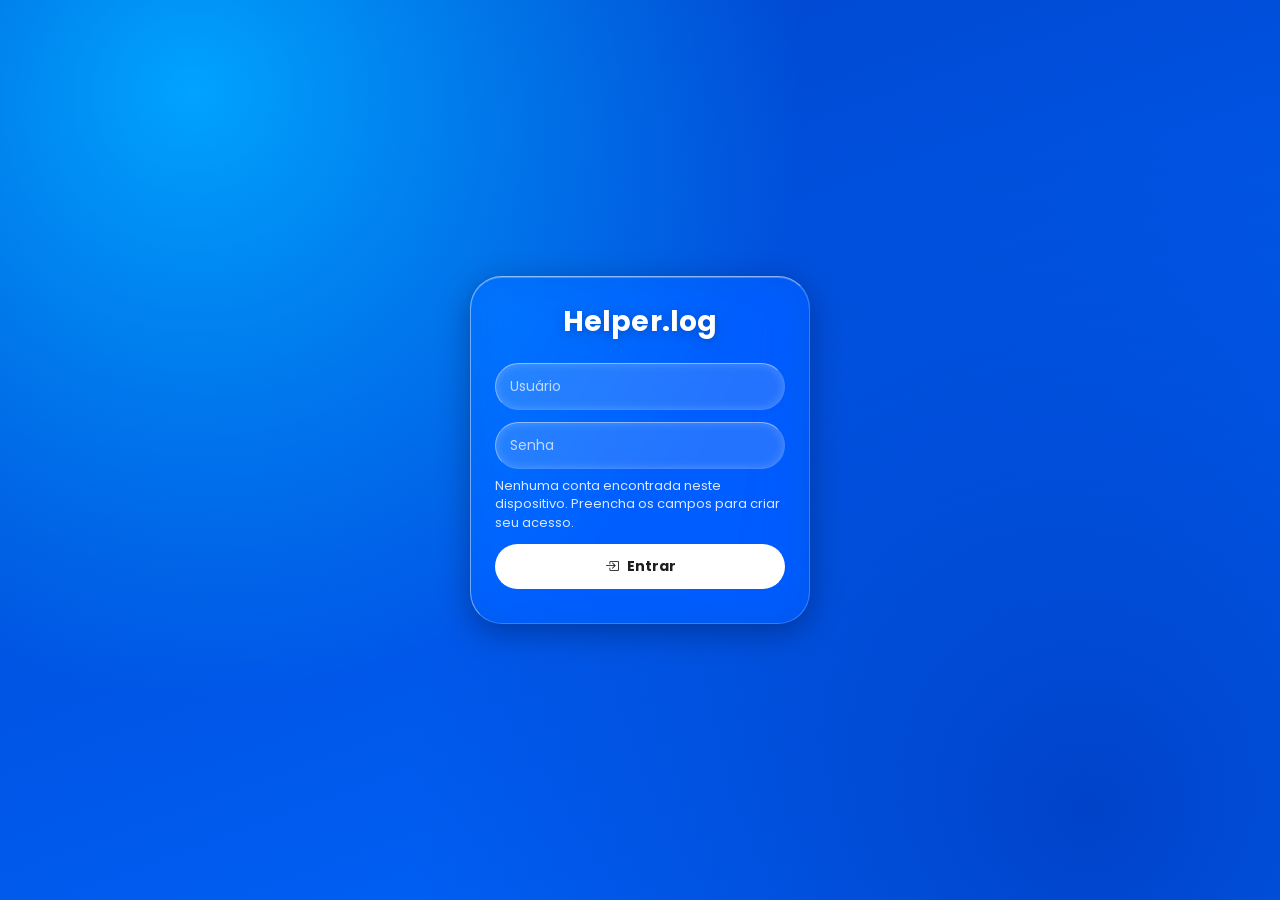
==== commit b8ea896d: "Rename hub1.html to index.html" ====
--- a/index.html
+++ b/index.html
@@ -3,120 +3,46 @@
 <head>
     <meta charset="UTF-8">
     <meta name="viewport" content="width=device-width, initial-scale=1.0">
-    <title>Controle Operacional Logístico</title>
+    <title>Helper.log — Entrar</title>
     <link rel="stylesheet" href="04-style.css">
     <link rel="stylesheet" href="https://cdn.jsdelivr.net/npm/bootstrap-icons@1.11.3/font/bootstrap-icons.min.css">
+</head>
+<body class="mainBody">
 
-    <!-- Login precisa ser validado antes do conteúdo ser desenhado,
-         por isso o script e a checagem ficam aqui no <head>. -->
+    <main class="boxOne">
+        <h1 class="lgnText">Helper.log</h1>
+
+        <form id="loginForm" novalidate>
+
+            <label class="sr-only" for="user">Usuário</label>
+            <input
+                id="user"
+                class="login"
+                type="text"
+                placeholder="Usuário"
+                autocomplete="username"
+                required
+            >
+
+            <label class="sr-only" for="password">Senha</label>
+            <input
+                id="password"
+                class="password"
+                type="password"
+                placeholder="Senha"
+                autocomplete="current-password"
+                required
+            >
+
+            <p id="loginError" class="login-feedback" aria-live="polite"></p>
+
+            <button type="submit" class="loginBtn">
+                <i class="bi bi-box-arrow-in-right"></i>
+                Entrar
+            </button>
+        </form>
+    </main>
+
     <script src="mainpage.js"></script>
-    <script>exigirLogin();</script>
-</head>
-
-<body>
-
-    <div id="undoToast" class="undo-toast" role="status" aria-live="polite">
-        <span id="undoMessage">Ocorrência removida.</span>
-        <button type="button" onclick="desfazerExclusao()">Desfazer</button>
-        <div class="undo-progress"></div>
-    </div>
-
-    <img src="images/fulbck.jpg" alt="" class="logo">
-
-    <h1> Controle Operacional Logístico</h1>
-
-    <nav class="overlay">
-        <a class="contBtn" href="contagem.html" title="Contagem">
-            <i class="bi bi-calculator"></i>
-        </a>
-        <a class="mainBtn" href="mainpage.html" title="Início">
-            <i class="bi bi-house-door"></i>
-        </a>
-        <button type="button" class="logoutBtn" onclick="encerrarSessao()" title="Sair">
-            <i class="bi bi-box-arrow-right"></i>
-        </button>
-    </nav>
-
-    <div class="container">
-
-        <section class="card1" id="formCard">
-
-            <h2>Nova Ocorrência</h2>
-
-            <form id="ocorrenciaForm" novalidate>
-
-                <input type="text" id="nf" placeholder="Número da Nota Fiscal" required>
-
-                <input type="text" id="transportadora" placeholder="Transportadora" required>
-
-                <textarea class="clientArea" id="cliente" placeholder="Cliente"></textarea>
-
-                <textarea id="mtv" placeholder="Motivo"></textarea>
-
-                <select id="tipo" required>
-                    <option value="">Tipo da Ocorrência</option>
-                    <option>Devolução parcial</option>
-                    <option>Entrega não realizada</option>
-                    <option>Veículo com problema</option>
-                    <option>Reagendamento</option>
-                </select>
-
-                <select id="status">
-                    <option value="Pendente">Pendente</option>
-                    <option value="Reentregar">Reentregar</option>
-                    <option value="DarEntrada">Dar Entrada</option>
-                </select>
-
-                <button type="button" class="importBtn" onclick="document.getElementById('importarXls').click()">
-                    <i class="bi bi-file-earmark-arrow-up"></i>
-                    Importar XLS
-                </button>
-                <input type="file" id="importarXls" accept=".xlsx, .xls" hidden>
-
-                <button type="submit" class="saveBtn">
-                    <i class="bi bi-floppy"></i>
-                    Salvar Ocorrência
-                </button>
-            </form>
-
-            <button type="button" class="exportBtn" onclick="exportXls()">
-                <i class="bi bi-file-earmark-excel"></i>
-                Exportar para XLS
-            </button>
-
-            <button type="button" class="deleteAll" onclick="delAll()">
-                <i class="bi bi-trash-fill"></i>
-                Apagar Tudo
-            </button>
-
-        </section>
-
-        <section class="card">
-
-            <div class="topo">
-                <h2>Ocorrências</h2>
-            </div>
-
-            <table>
-                <thead class="tableHead">
-                    <tr>
-                        <th>NF</th>
-                        <th>Transportadora</th>
-                        <th>Ocorrência</th>
-                        <th>Status</th>
-                        <th>Data</th>
-                        <th>Excluir</th>
-                        <th>Editar</th>
-                    </tr>
-                </thead>
-                <tbody id="tabelaOcorrencias"></tbody>
-            </table>
-
-        </section>
-
-    </div>
-
-    <script src="https://cdn.sheetjs.com/xlsx-latest/package/dist/xlsx.full.min.js"></script>
-    <script src="03-functions.js"></script>
 </body>
 </html>
